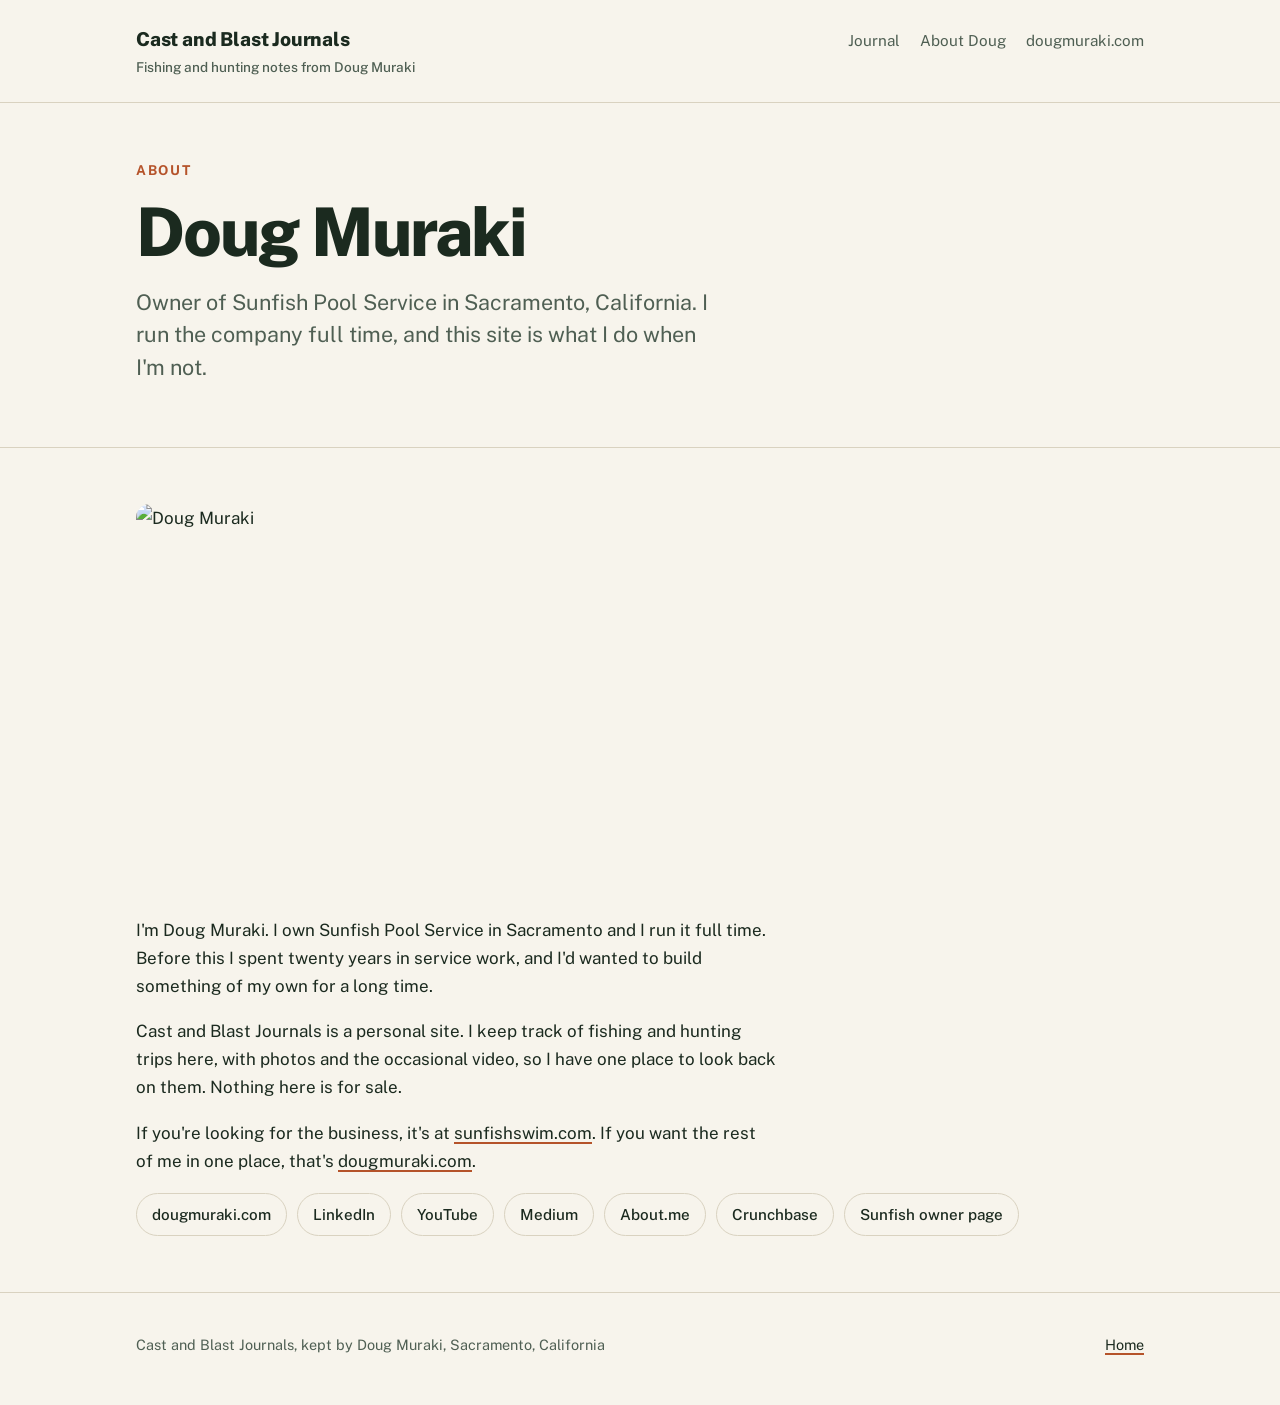
==== about.html @ ffd42ccc "Initial site: home, about, styles, sitemap, feed, CNAME" ====
<!DOCTYPE html>
<html lang="en">
<head>
<meta charset="utf-8">
<meta name="viewport" content="width=device-width, initial-scale=1, viewport-fit=cover">
<title>About Doug Muraki | Cast and Blast Journals</title>
<meta name="description" content="Doug Muraki owns Sunfish Pool Service in Sacramento, California, and keeps Cast and Blast Journals, a fishing and hunting journal.">
<link rel="canonical" href="https://cabjournals.com/about.html">
<meta property="og:title" content="About Doug Muraki">
<meta property="og:description" content="Owner of Sunfish Pool Service in Sacramento. Keeps a fishing and hunting journal at cabjournals.com.">
<meta property="og:type" content="profile">
<meta property="og:url" content="https://cabjournals.com/about.html">
<meta property="og:image" content="https://dougmuraki.com/doug-muraki.jpg">
<link rel="preconnect" href="https://fonts.googleapis.com">
<link rel="preconnect" href="https://fonts.gstatic.com" crossorigin>
<link href="https://fonts.googleapis.com/css2?family=Public+Sans:wght@400;500;700;800&display=swap" rel="stylesheet">
<link rel="stylesheet" href="/style.css">
<script type="application/ld+json">
{"@context":"https://schema.org","@type":"ProfilePage","@id":"https://cabjournals.com/about.html","url":"https://cabjournals.com/about.html","name":"About Doug Muraki","isPartOf":{"@id":"https://cabjournals.com/#website"},"mainEntity":{"@type":"Person","@id":"https://dougmuraki.com/#person","name":"Doug Muraki","alternateName":"Douglas Muraki","url":"https://dougmuraki.com/","image":"https://dougmuraki.com/doug-muraki.jpg","jobTitle":"Owner","worksFor":{"@type":"LocalBusiness","name":"Sunfish Pool Service","url":"https://sunfishswim.com/"},"homeLocation":{"@type":"Place","name":"Sacramento, California"},"sameAs":["https://dougmuraki.com/","https://www.linkedin.com/in/dougmuraki/","https://www.youtube.com/@dougmuraki","https://medium.com/@dougmuraki","https://about.me/dougmuraki","https://gravatar.com/dougmuraki","https://www.alignable.com/sacramento-ca/sunfish-pool-service","https://www.crunchbase.com/person/doug-muraki","https://www.sunfishswim.com/about-doug"]}}
</script>
</head>
<body>
<header><div class="wrap"><a class="brand" href="/">Cast and Blast Journals<small>Fishing and hunting notes from Doug Muraki</small></a><nav aria-label="Site"><a href="/#journal">Journal</a><a href="/about.html">About Doug</a><a href="https://dougmuraki.com/">dougmuraki.com</a></nav></div></header>
<main>
<div class="hero"><div class="wrap">
<p class="eyebrow">About</p>
<h1>Doug Muraki</h1>
<p class="lede">Owner of Sunfish Pool Service in Sacramento, California. I run the company full time, and this site is what I do when I'm not.</p>
</div></div>
<section><div class="wrap body">
<img src="https://dougmuraki.com/doug-muraki.jpg" alt="Doug Muraki" width="736" height="990" style="max-width:18rem;border-radius:14px;margin-bottom:1.5rem">
<p>I'm Doug Muraki. I own Sunfish Pool Service in Sacramento and I run it full time. Before this I spent twenty years in service work, and I'd wanted to build something of my own for a long time.</p>
<p>Cast and Blast Journals is a personal site. I keep track of fishing and hunting trips here, with photos and the occasional video, so I have one place to look back on them. Nothing here is for sale.</p>
<p>If you're looking for the business, it's at <a href="https://sunfishswim.com/">sunfishswim.com</a>. If you want the rest of me in one place, that's <a href="https://dougmuraki.com/">dougmuraki.com</a>.</p>
<ul class="links" aria-label="Doug Muraki elsewhere">
<li><a href="https://dougmuraki.com/" rel="me">dougmuraki.com</a></li>
<li><a href="https://www.linkedin.com/in/dougmuraki/" rel="me">LinkedIn</a></li>
<li><a href="https://www.youtube.com/@dougmuraki" rel="me">YouTube</a></li>
<li><a href="https://medium.com/@dougmuraki" rel="me">Medium</a></li>
<li><a href="https://about.me/dougmuraki" rel="me">About.me</a></li>
<li><a href="https://www.crunchbase.com/person/doug-muraki" rel="me">Crunchbase</a></li>
<li><a href="https://www.sunfishswim.com/about-doug" rel="me">Sunfish owner page</a></li>
</ul>
</div></section>
</main>
<footer><div class="wrap"><span>Cast and Blast Journals, kept by Doug Muraki, Sacramento, California</span><span><a href="/">Home</a></span></div></footer>
</body>
</html>
---- style.css ----
:root{--ink:#1B2A1F;--ink-soft:#4F5F53;--paper:#F7F4EC;--paper-2:#EDE8DB;--moss:#2F4A3A;--rust:#B5532A;--line:#D9D2C0;--band:#1F3328;--band-ink:#EDE8DB;box-sizing:border-box}
@media (prefers-color-scheme:dark){:root{--ink:#EDE8DB;--ink-soft:#B7B3A4;--paper:#131A15;--paper-2:#1C261F;--line:#2E3B32;--band:#0E1511}}
*,*::before,*::after{box-sizing:inherit}
body{margin:0;background:var(--paper);color:var(--ink);font-family:"Public Sans","Segoe UI",Roboto,system-ui,sans-serif;font-size:1.0625rem;line-height:1.65}
a{color:var(--ink);text-decoration-color:var(--rust);text-decoration-thickness:2px;text-underline-offset:3px}
a:hover{color:var(--rust)}
a:focus-visible{outline:3px solid var(--rust);outline-offset:3px}
img{max-width:100%;display:block;height:auto}
.wrap{max-width:66rem;margin:0 auto;padding:0 1.5rem}
header{padding:1.5rem 0;border-bottom:1px solid var(--line)}
header .wrap{display:flex;justify-content:space-between;align-items:baseline;gap:1rem;flex-wrap:wrap}
.brand{font-weight:800;font-size:1.2rem;text-decoration:none;letter-spacing:-0.01em}
.brand small{display:block;font-weight:500;font-size:0.85rem;color:var(--ink-soft);letter-spacing:0}
nav a{margin-left:1.25rem;text-decoration:none;color:var(--ink-soft);font-size:0.95rem}
nav a:first-child{margin-left:0}
.hero{padding:3.5rem 0 3rem}
.eyebrow{font-size:0.85rem;font-weight:700;letter-spacing:0.12em;text-transform:uppercase;color:var(--rust);margin:0 0 1rem}
h1{font-size:clamp(2.2rem,5.6vw,4.2rem);line-height:1.02;letter-spacing:-0.03em;font-weight:800;margin:0 0 1.25rem;max-width:18ch}
.lede{font-size:clamp(1.1rem,1.9vw,1.35rem);line-height:1.5;margin:0 0 1rem;max-width:44ch;color:var(--ink-soft)}
section{padding:3.5rem 0;border-top:1px solid var(--line)}
h2{font-size:1.5rem;font-weight:800;margin:0 0 1.5rem;letter-spacing:-0.02em}
.body p{margin:0 0 1.1rem;max-width:64ch}
.body p:last-child{margin-bottom:0}
.entries{list-style:none;padding:0;margin:0;display:grid;gap:1.25rem;grid-template-columns:repeat(auto-fill,minmax(17rem,1fr))}
.entries li{border:1px solid var(--line);border-radius:14px;overflow:hidden;background:var(--paper-2)}
.entries a{display:block;text-decoration:none;height:100%}
.entries img{aspect-ratio:4/3;object-fit:cover;width:100%}
.entries .card{padding:1rem 1.1rem 1.2rem}
.entries time{font-size:0.85rem;color:var(--ink-soft);display:block;margin-bottom:0.3rem}
.entries h3{margin:0 0 0.35rem;font-size:1.15rem;letter-spacing:-0.015em}
.entries p{margin:0;font-size:0.95rem;color:var(--ink-soft)}
.tag{display:inline-block;font-size:0.75rem;font-weight:700;letter-spacing:0.08em;text-transform:uppercase;color:var(--rust);margin-bottom:0.5rem}
.band{background:var(--band);color:var(--band-ink);border-top:0}
.band h2{color:var(--band-ink)}
.band p{color:var(--band-ink);opacity:.92}
.links{display:flex;flex-wrap:wrap;gap:0.6rem;list-style:none;padding:0;margin:1rem 0 0}
.links a{display:inline-block;padding:0.5rem 0.95rem;border:1px solid var(--line);border-radius:999px;text-decoration:none;font-weight:500;font-size:0.95rem}
.links a:hover{border-color:var(--rust)}
article.entry{padding:3rem 0}
article.entry .meta{color:var(--ink-soft);font-size:0.95rem;margin:0 0 1.5rem}
article.entry h1{font-size:clamp(2rem,4.5vw,3.2rem)}
.photos{display:grid;gap:0.75rem;grid-template-columns:repeat(auto-fill,minmax(16rem,1fr));margin:2rem 0}
.photos figure{margin:0}
.photos img{border-radius:10px;aspect-ratio:4/3;object-fit:cover;width:100%}
.photos figcaption{font-size:0.85rem;color:var(--ink-soft);margin-top:0.35rem}
.photos .tall img{aspect-ratio:3/4}
.byline{display:flex;align-items:center;gap:0.8rem;margin:2.5rem 0 0;padding-top:1.5rem;border-top:1px solid var(--line);font-size:0.95rem;color:var(--ink-soft)}
.byline img{width:48px;height:48px;border-radius:50%;object-fit:cover}
.pager{display:flex;justify-content:space-between;gap:1rem;margin-top:2rem;font-size:0.95rem}
footer{padding:2.5rem 0 3rem;border-top:1px solid var(--line);color:var(--ink-soft);font-size:0.9rem}
footer .wrap{display:flex;justify-content:space-between;gap:1rem;flex-wrap:wrap}
@media (max-width:48rem){nav a{margin-left:1rem}}
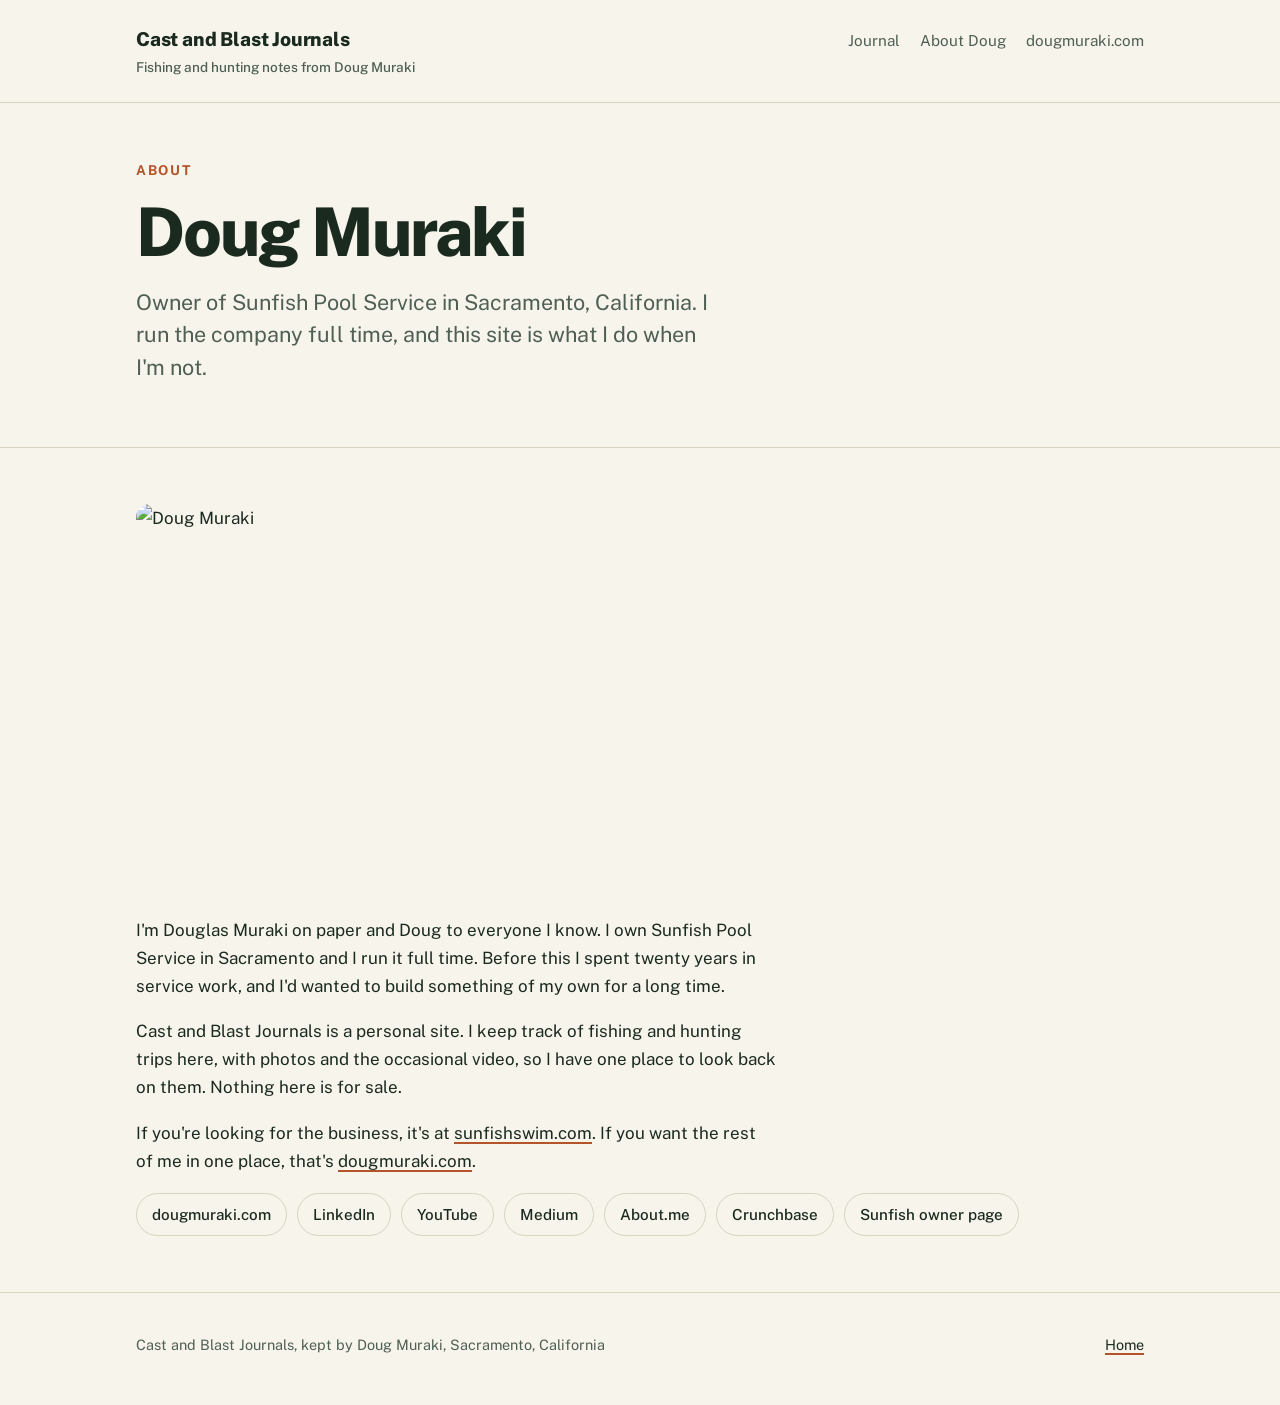
==== commit 33cd8c8a: "Add Douglas Muraki to about page title, description and intro" ====
--- a/about.html
+++ b/about.html
@@ -3,8 +3,8 @@
 <head>
 <meta charset="utf-8">
 <meta name="viewport" content="width=device-width, initial-scale=1, viewport-fit=cover">
-<title>About Doug Muraki | Cast and Blast Journals</title>
-<meta name="description" content="Doug Muraki owns Sunfish Pool Service in Sacramento, California, and keeps Cast and Blast Journals, a fishing and hunting journal.">
+<title>About Doug Muraki (Douglas Muraki) | Cast and Blast Journals</title>
+<meta name="description" content="Doug Muraki (Douglas Muraki) owns Sunfish Pool Service in Sacramento, California, and keeps Cast and Blast Journals, a fishing and hunting journal.">
 <link rel="canonical" href="https://cabjournals.com/about.html">
 <meta property="og:title" content="About Doug Muraki">
 <meta property="og:description" content="Owner of Sunfish Pool Service in Sacramento. Keeps a fishing and hunting journal at cabjournals.com.">
@@ -16,7 +16,7 @@
 <link href="https://fonts.googleapis.com/css2?family=Public+Sans:wght@400;500;700;800&display=swap" rel="stylesheet">
 <link rel="stylesheet" href="/style.css">
 <script type="application/ld+json">
-{"@context":"https://schema.org","@type":"ProfilePage","@id":"https://cabjournals.com/about.html","url":"https://cabjournals.com/about.html","name":"About Doug Muraki","isPartOf":{"@id":"https://cabjournals.com/#website"},"mainEntity":{"@type":"Person","@id":"https://dougmuraki.com/#person","name":"Doug Muraki","alternateName":"Douglas Muraki","url":"https://dougmuraki.com/","image":"https://dougmuraki.com/doug-muraki.jpg","jobTitle":"Owner","worksFor":{"@type":"LocalBusiness","name":"Sunfish Pool Service","url":"https://sunfishswim.com/"},"homeLocation":{"@type":"Place","name":"Sacramento, California"},"sameAs":["https://dougmuraki.com/","https://www.linkedin.com/in/dougmuraki/","https://www.youtube.com/@dougmuraki","https://medium.com/@dougmuraki","https://about.me/dougmuraki","https://gravatar.com/dougmuraki","https://www.alignable.com/sacramento-ca/sunfish-pool-service","https://www.crunchbase.com/person/doug-muraki","https://www.sunfishswim.com/about-doug"]}}
+{"@context":"https://schema.org","@type":"ProfilePage","@id":"https://cabjournals.com/about.html","url":"https://cabjournals.com/about.html","name":"About Doug Muraki","isPartOf":{"@id":"https://cabjournals.com/#website"},"mainEntity":{"@type":"Person","@id":"https://dougmuraki.com/#person","name":"Doug Muraki","alternateName":"Douglas Muraki","url":"https://dougmuraki.com/","image":"https://dougmuraki.com/doug-muraki.jpg","jobTitle":"Owner","worksFor":{"@type":"LocalBusiness","name":"Sunfish Pool Service","url":"https://sunfishswim.com/"},"homeLocation":{"@type":"Place","name":"Sacramento, California"},"sameAs":["https://dougmuraki.com/","https://douglasmuraki.com/","https://www.linkedin.com/in/dougmuraki/","https://www.youtube.com/@dougmuraki","https://medium.com/@dougmuraki","https://about.me/dougmuraki","https://gravatar.com/dougmuraki","https://www.alignable.com/sacramento-ca/sunfish-pool-service","https://www.crunchbase.com/person/doug-muraki","https://www.sunfishswim.com/about-doug"]}}
 </script>
 </head>
 <body>
@@ -29,7 +29,7 @@
 </div></div>
 <section><div class="wrap body">
 <img src="https://dougmuraki.com/doug-muraki.jpg" alt="Doug Muraki" width="736" height="990" style="max-width:18rem;border-radius:14px;margin-bottom:1.5rem">
-<p>I'm Doug Muraki. I own Sunfish Pool Service in Sacramento and I run it full time. Before this I spent twenty years in service work, and I'd wanted to build something of my own for a long time.</p>
+<p>I'm Douglas Muraki on paper and Doug to everyone I know. I own Sunfish Pool Service in Sacramento and I run it full time. Before this I spent twenty years in service work, and I'd wanted to build something of my own for a long time.</p>
 <p>Cast and Blast Journals is a personal site. I keep track of fishing and hunting trips here, with photos and the occasional video, so I have one place to look back on them. Nothing here is for sale.</p>
 <p>If you're looking for the business, it's at <a href="https://sunfishswim.com/">sunfishswim.com</a>. If you want the rest of me in one place, that's <a href="https://dougmuraki.com/">dougmuraki.com</a>.</p>
 <ul class="links" aria-label="Doug Muraki elsewhere">
